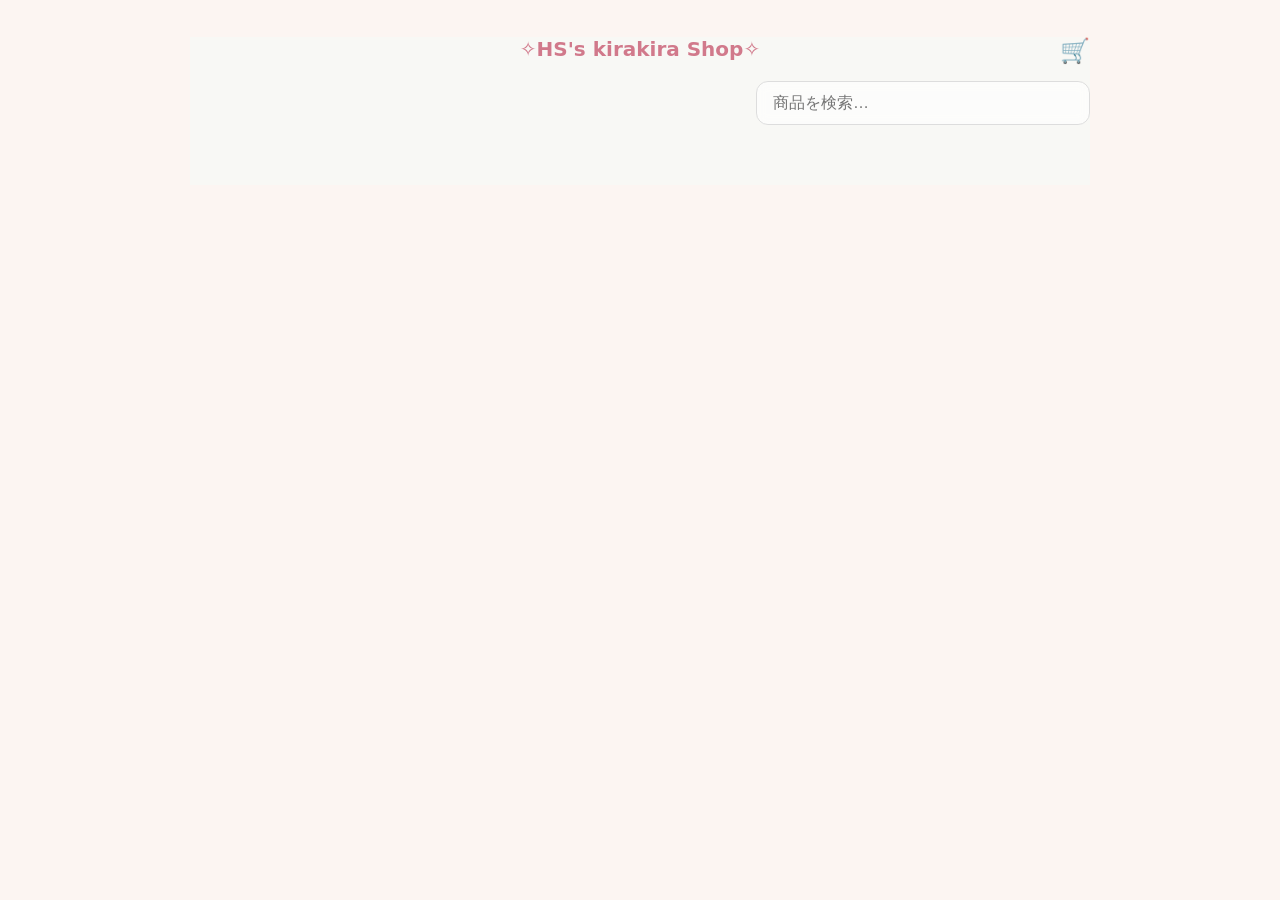
==== index.html @ c84be705 "Add files via upload" ====
<!DOCTYPE html>
<html lang="ja">

<head>
  <meta charset="UTF-8">
  <title>✧HS's kirakira Shop✧</title>

  <script src="js/products.js"></script>

  <style>
    body {
      font-family: system-ui, sans-serif;
      background: #fcf5f2;
      padding: 24px;
      max-width: 900px;
      margin: 0 auto;
    }

    /* ===== ヘッダー ===== */
    .top-header {
      position: sticky;
      top: 0;
      z-index: 999;
      background: rgba(247, 250, 249, 0.6);
      padding-bottom: 10px;
    }

    .logo {
      font-size: 20px;
      font-weight: bold;
      color: #444;
      text-decoration: none;
    }

    .logo a {
      color: #d1798b;
      text-decoration: none;
    }

    .header-row {
      position: relative;
    }

    .cart-icon {
      position: absolute;
      top: 0;
      right: 0;
      font-size: 24px;
      text-decoration: none;
      color: #444;
    }

    .badge {
      position: absolute;
      top: -6px;
      right: -10px;
      background: #d1798b;
      color: #fff;
      font-size: 12px;
      padding: 2px 6px;
      border-radius: 999px;
      display: none;
    }

    h1 {
      font-size: 24px;
      text-align: center;
      margin-bottom: 20px;
      color: #444;
    }

    /* ===== 検索バー ===== */
    .search-area {
      display: flex;
      justify-content: flex-end;
      margin-bottom: 20px;
    }

    .search-box {
      width: 100%;
      max-width: 300px;
      padding: 12px 16px;
      margin-bottom: 30px;
      font-size: 16px;
      border-radius: 12px;
      border: 1px solid #ddd;
      background: rgba(255, 255, 255, 0.6);
      backdrop-filter: blur(6px);
      outline: none;
      transition: box-shadow .2s;
    }

    .search-box:focus {
      box-shadow: 0 0 0 3px rgba(192, 90, 123, 0.3);
    }

    /* 検索結果の画像（スマホ） */
    .product-card.search-result img {
      width: 80%;
      margin: 0 auto 10px;
      display: block;
    }

    @media (min-width: 768px) {
      .product-card.search-result img {
        width: 60%;
      }
    }

    /* ===== 商品グリッド ===== */
    .product-list {
      display: grid;
      grid-template-columns: repeat(auto-fit, minmax(200px, 1fr));
      gap: 20px;
      max-width: 1000px;
      margin: 0 auto;
    }

    /* ===== カード ===== */
    .product-card {
      background: rgba(255, 255, 255, 0.5);
      backdrop-filter: blur(6px);
      border-radius: 12px;
      padding: 16px;
      box-shadow: 0 2px 8px rgba(0, 0, 0, 0.08);
      text-decoration: none;
      color: inherit;
      transition: transform .2s, box-shadow .2s;
    }

    .product-card:hover {
      transform: translateY(-4px);
      box-shadow: 0 4px 12px rgba(0, 0, 0, 0.12);
    }

    .product-card img {
      width: 100%;
      border-radius: 10px;
      margin-bottom: 10px;
    }

    .product-name {
      font-size: 16px;
      font-weight: bold;
      color: #d1798b;
      margin-bottom: 8px;
    }

    .price {
      font-size: 16px;
      font-weight: bold;
      color: #d1798b;
      margin-bottom: 8px;
    }

    /* ===== 在庫ラベル ===== */
    .stock-label {
      display: inline-block;
      padding: 3px 8px;
      font-size: 12px;
      border-radius: 6px;
    }

    .in-stock {
      background: #d1798b;
      color: #fff;
    }

    .sold-out {
      background: #eee;
      color: #777;
    }

    .product-card.soldout {
      opacity: 0.6;
      pointer-events: none;
    }
  </style>
</head>

<body>

  <!-- ===== ヘッダー ===== -->
  <header class="top-header">
    <div class="header-row">
      <a href="cart.html" class="cart-icon">
        🛒
        <span id="cart-count" class="badge">0</span>
      </a>
    </div>

    <h1 class="logo">
      <a href="index.html">✧HS's kirakira Shop✧</a>
    </h1>

    <div class="search-area">
      <input type="text" id="search" placeholder="商品を検索…" class="search-box">
    </div>
  </header>

  <!-- ===== 商品一覧（JSで生成） ===== -->
  <div id="product-list" class="product-list"></div>

  <script src="js/common.js"></script>
  <script>
    // 初期表示
    renderProducts();
  </script>

</body>

</html>
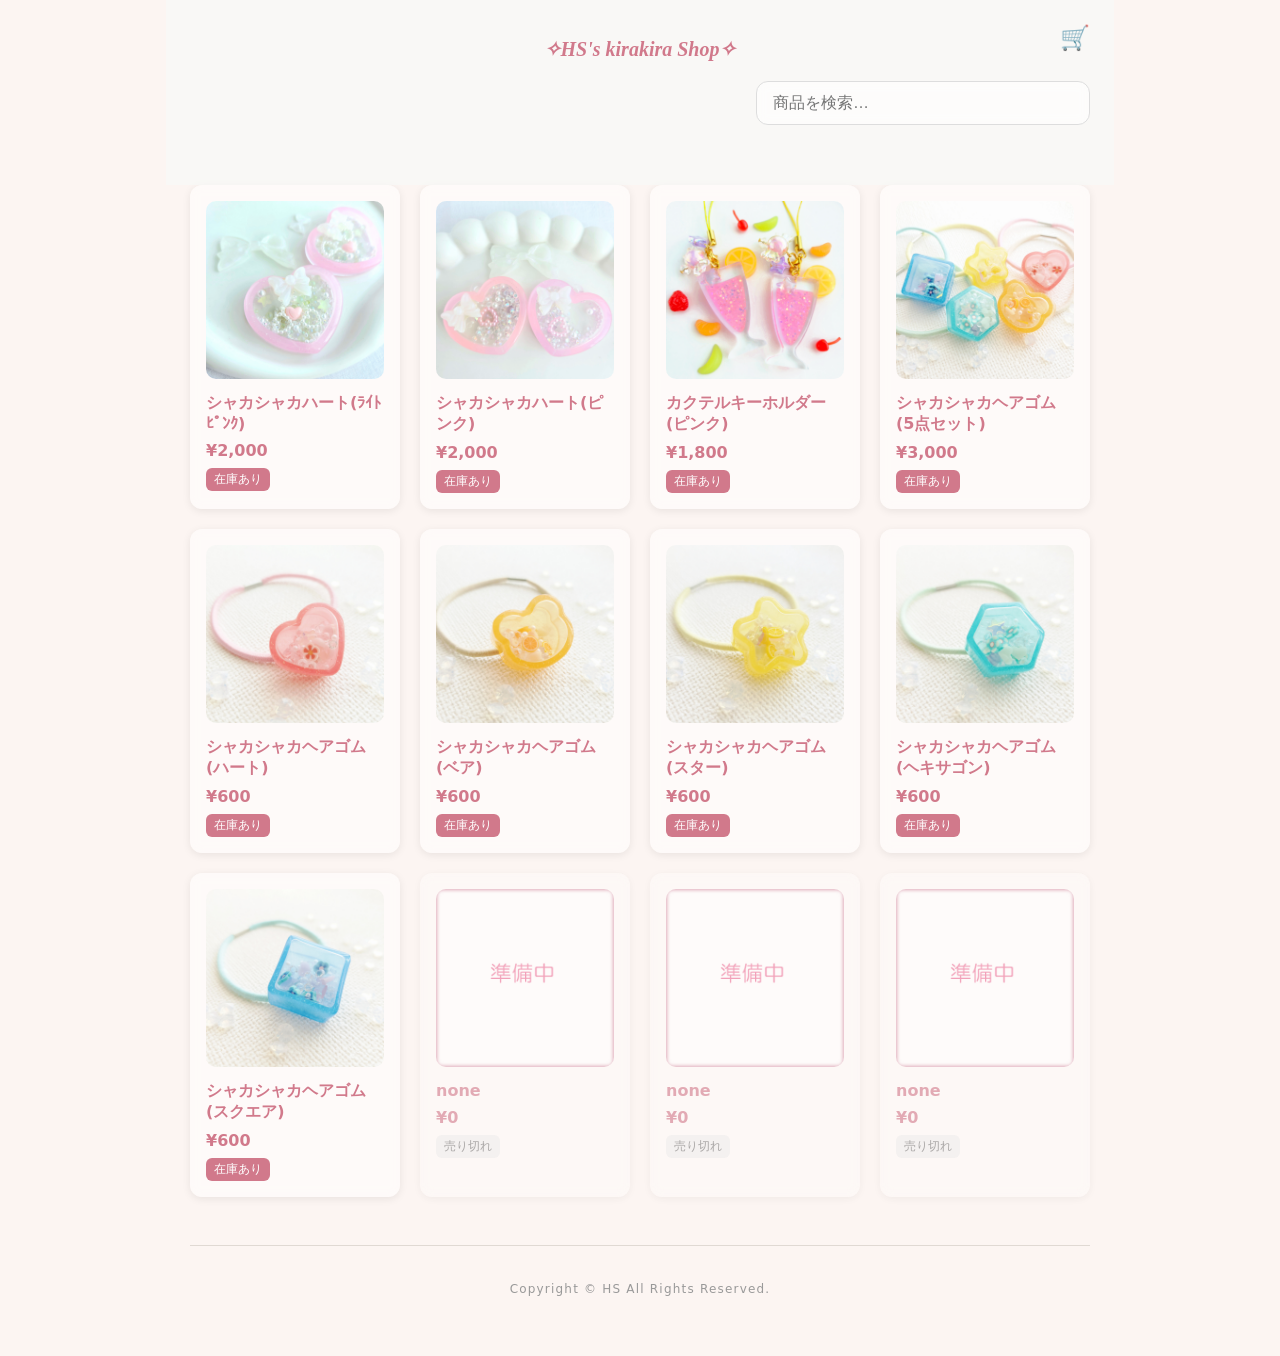
==== commit 17a40277: "Add files via upload" ====
--- a/index.html
+++ b/index.html
@@ -7,106 +7,9 @@
 
   <script src="js/products.js"></script>
 
+  <link rel="stylesheet" href="css/common.css">
+
   <style>
-    body {
-      font-family: system-ui, sans-serif;
-      background: #fcf5f2;
-      padding: 24px;
-      max-width: 900px;
-      margin: 0 auto;
-    }
-
-    /* ===== ヘッダー ===== */
-    .top-header {
-      position: sticky;
-      top: 0;
-      z-index: 999;
-      background: rgba(247, 250, 249, 0.6);
-      padding-bottom: 10px;
-    }
-
-    .logo {
-      font-size: 20px;
-      font-weight: bold;
-      color: #444;
-      text-decoration: none;
-    }
-
-    .logo a {
-      color: #d1798b;
-      text-decoration: none;
-    }
-
-    .header-row {
-      position: relative;
-    }
-
-    .cart-icon {
-      position: absolute;
-      top: 0;
-      right: 0;
-      font-size: 24px;
-      text-decoration: none;
-      color: #444;
-    }
-
-    .badge {
-      position: absolute;
-      top: -6px;
-      right: -10px;
-      background: #d1798b;
-      color: #fff;
-      font-size: 12px;
-      padding: 2px 6px;
-      border-radius: 999px;
-      display: none;
-    }
-
-    h1 {
-      font-size: 24px;
-      text-align: center;
-      margin-bottom: 20px;
-      color: #444;
-    }
-
-    /* ===== 検索バー ===== */
-    .search-area {
-      display: flex;
-      justify-content: flex-end;
-      margin-bottom: 20px;
-    }
-
-    .search-box {
-      width: 100%;
-      max-width: 300px;
-      padding: 12px 16px;
-      margin-bottom: 30px;
-      font-size: 16px;
-      border-radius: 12px;
-      border: 1px solid #ddd;
-      background: rgba(255, 255, 255, 0.6);
-      backdrop-filter: blur(6px);
-      outline: none;
-      transition: box-shadow .2s;
-    }
-
-    .search-box:focus {
-      box-shadow: 0 0 0 3px rgba(192, 90, 123, 0.3);
-    }
-
-    /* 検索結果の画像（スマホ） */
-    .product-card.search-result img {
-      width: 80%;
-      margin: 0 auto 10px;
-      display: block;
-    }
-
-    @media (min-width: 768px) {
-      .product-card.search-result img {
-        width: 60%;
-      }
-    }
-
     /* ===== 商品グリッド ===== */
     .product-list {
       display: grid;
@@ -181,32 +84,28 @@
 <body>
 
   <!-- ===== ヘッダー ===== -->
-  <header class="top-header">
-    <div class="header-row">
-      <a href="cart.html" class="cart-icon">
-        🛒
-        <span id="cart-count" class="badge">0</span>
-      </a>
-    </div>
+  <div id="header"></div>
 
-    <h1 class="logo">
-      <a href="index.html">✧HS's kirakira Shop✧</a>
-    </h1>
-
-    <div class="search-area">
-      <input type="text" id="search" placeholder="商品を検索…" class="search-box">
-    </div>
-  </header>
+  <script src="js/common.js"></script>
+  <script>
+    renderHeader();
+    renderProducts(); // ページによって変える
+  </script>
 
   <!-- ===== 商品一覧（JSで生成） ===== -->
   <div id="product-list" class="product-list"></div>
 
   <script src="js/common.js"></script>
   <script>
-    // 初期表示
     renderProducts();
+  </script>
+
+  <!-- ===== フッター ===== -->
+     <div id="shop-footer"></div>
+  <script>
+    renderFooter();
   </script>
 
 </body>
 
-</html>
+</html>
--- a/css/common.css
+++ b/css/common.css
@@ -0,0 +1,121 @@
+       /* ===== 全体 ===== */
+       body {
+         font-family: system-ui, sans-serif;
+         background: #fcf5f2;
+         padding: 24px;
+         max-width: 900px;
+         margin: 0 auto;
+       }
+
+       /* ===== ヘッダー ===== */
+       .top-header {
+         position: sticky;
+         top: 0;
+         z-index: 999;
+         background: rgba(247, 250, 249, 0.6);
+         padding-bottom: 10px;
+         margin: -24px -24px 0;
+         padding-left: 24px;
+         padding-right: 24px;
+         padding-top: 24px;
+       }
+
+       .logo {
+         font-family: 'Cormorant Garamond', serif;
+         font-style: italic;
+         font-size: 20px;
+         font-weight: bold;
+         color: #575757;
+         text-decoration: none;
+       }
+
+       .logo a {
+         color: #d1798b;
+         text-decoration: none;
+       }
+
+       .logo img {
+         height: 40px;
+         width: auto;
+       }
+
+       .header-row {
+         position: relative;
+       }
+
+       .cart-icon {
+         position: absolute;
+         top: 0;
+         right: 0;
+         font-size: 24px;
+         text-decoration: none;
+         color: #444;
+       }
+
+       .badge {
+         position: absolute;
+         top: -6px;
+         right: -10px;
+         background: #d1798b;
+         color: #fff;
+         font-size: 12px;
+         padding: 2px 6px;
+         border-radius: 999px;
+         display: none;
+       }
+
+       h1 {
+         font-size: 24px;
+         text-align: center;
+         margin-bottom: 20px;
+         color: #575757;
+       }
+
+       /* ===== 検索バー ===== */
+       .search-area {
+         display: flex;
+         justify-content: flex-end;
+         margin-bottom: 20px;
+       }
+
+       .search-box {
+         width: 100%;
+         max-width: 300px;
+         padding: 12px 16px;
+         margin-bottom: 30px;
+         font-size: 16px;
+         border-radius: 12px;
+         border: 1px solid #ddd;
+         background: rgba(255, 255, 255, 0.6);
+         backdrop-filter: blur(6px);
+         outline: none;
+         transition: box-shadow .2s;
+       }
+
+       .search-box:focus {
+         box-shadow: 0 0 0 3px rgba(192, 90, 123, 0.3);
+       }
+
+       /* 検索結果の画像（スマホ） */
+       .product-card.search-result img {
+         width: 80%;
+         margin: 0 auto 10px;
+         display: block;
+       }
+
+       @media (min-width: 768px) {
+         .product-card.search-result img {
+           width: 60%;
+         }
+       }
+
+       /* ===== フッター ===== */
+       .shop-footer {
+         text-align: center;
+         padding: 24px;
+         margin-top: 48px;
+         font-size: 12px;
+         color: #999;
+         border-top: 1px solid #e0d9d3;
+         letter-spacing: 0.1em;
+       }
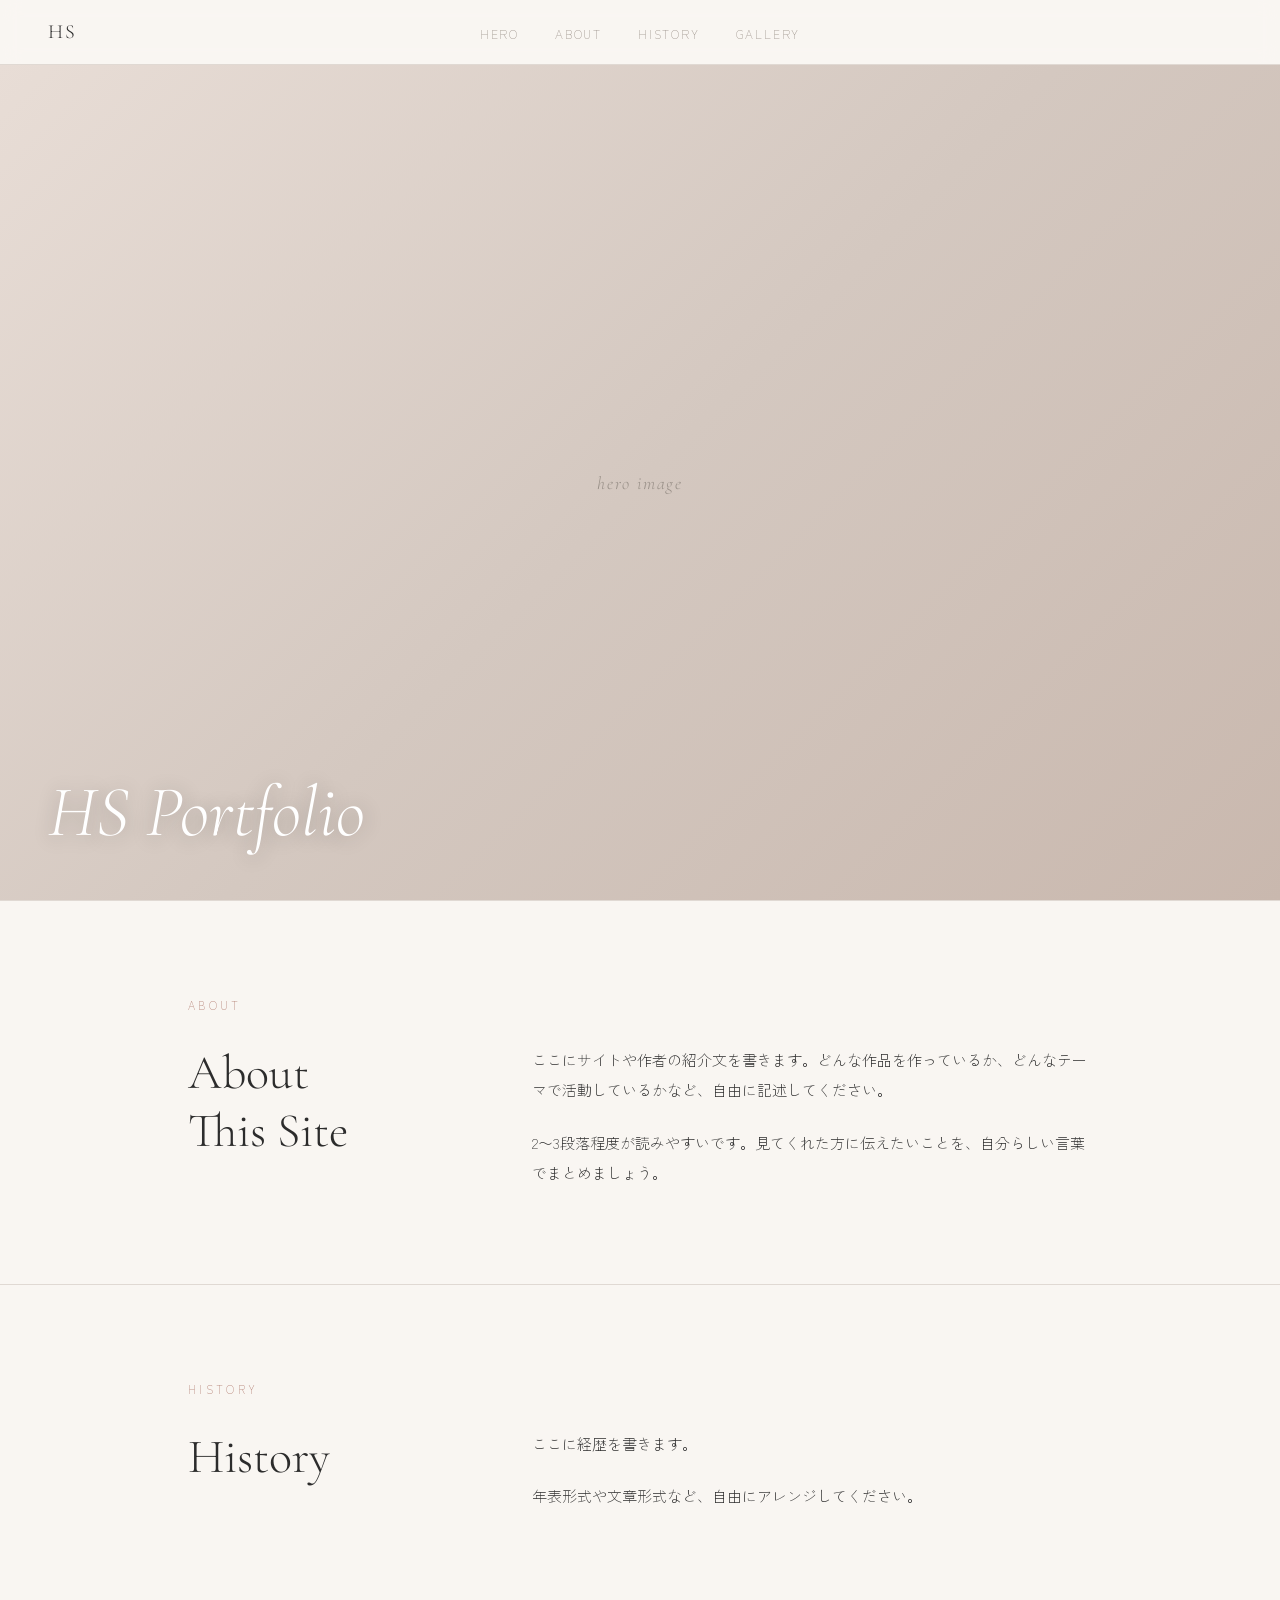
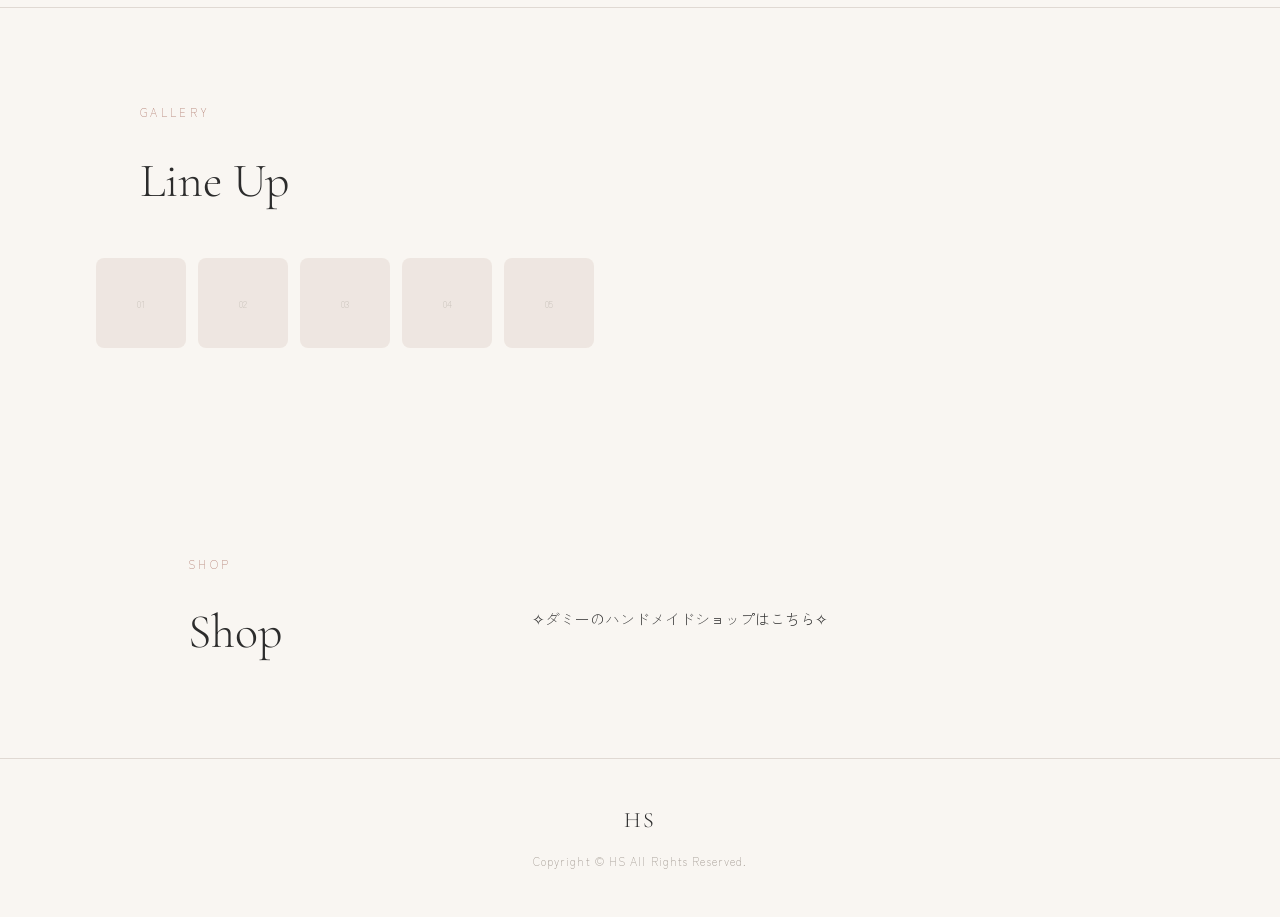
==== commit 64e394d7: "Add files via upload" ====
--- a/index.html
+++ b/index.html
@@ -3,109 +3,616 @@
 
 <head>
   <meta charset="UTF-8">
-  <title>✧HS's kirakira Shop✧</title>
-
-  <script src="js/products.js"></script>
-
-  <link rel="stylesheet" href="css/common.css">
+  <meta name="viewport" content="width=device-width, initial-scale=1.0">
+  <title>HS Portfolio</title>
+  <link
+    href="https://fonts.googleapis.com/css2?family=Cormorant+Garamond:ital,wght@0,300;0,400;1,300&family=Zen+Kaku+Gothic+New:wght@300;400&display=swap"
+    rel="stylesheet">
 
   <style>
-    /* ===== 商品グリッド ===== */
-    .product-list {
-      display: grid;
-      grid-template-columns: repeat(auto-fit, minmax(200px, 1fr));
-      gap: 20px;
+    :root {
+      --bg: #f9f6f2;
+      --text: #2c2c2c;
+      --accent: #b07a6e;
+      --muted: #9a9189;
+      --line: #e0d9d3;
+      --card-bg: #ffffff;
+    }
+
+    *,
+    *::before,
+    *::after {
+      box-sizing: border-box;
+      margin: 0;
+      padding: 0;
+    }
+
+    html {
+      scroll-behavior: smooth;
+    }
+
+    body {
+      font-family: 'Zen Kaku Gothic New', sans-serif;
+      background: var(--bg);
+      color: var(--text);
+      font-weight: 300;
+    }
+
+    a {
+      color: inherit;
+      text-decoration: none;
+    }
+
+    /* ===== ナビゲーション ===== */
+    .nav {
+      position: fixed;
+      top: 0;
+      left: 0;
+      right: 0;
+      z-index: 100;
+      display: flex;
+      justify-content: center;
+      gap: 80px;
+      align-items: center;
+      padding: 20px 48px;
+      background: rgba(249, 246, 242, 0.85);
+      backdrop-filter: blur(10px);
+      border-bottom: 1px solid var(--line);
+    }
+
+    .nav-logo {
+      font-family: 'Cormorant Garamond', serif;
+      font-size: 20px;
+      font-weight: 300;
+      letter-spacing: 0.1em;
+      color: var(--text);
+      position: absolute;
+      left: 48px;
+    }
+
+    .nav-links {
+      display: flex;
+      gap: 36px;
+      list-style: none;
+      align-items: center;
+    }
+
+    .nav-links a {
+      font-size: 12px;
+      letter-spacing: 0.15em;
+      text-transform: uppercase;
+      color: var(--muted);
+      transition: color .2s;
+    }
+
+    .nav-links a:hover {
+      color: var(--accent);
+    }
+
+    /* ===== ヒーロー ===== */
+    .hero {
+      margin-top: 65px;
+      /* navの高さ分 */
+      position: relative;
+      width: 100%;
+      height: calc(100vh - 65px);
+      overflow: hidden;
+    }
+
+    .hero img {
+      width: 100%;
+      height: 100%;
+      object-fit: cover;
+      display: block;
+    }
+
+    .hero-caption {
+      position: absolute;
+      bottom: 48px;
+      left: 48px;
+      color: #fff;
+    }
+
+    .hero-caption h1 {
+      font-family: 'Cormorant Garamond', serif;
+      font-size: clamp(36px, 6vw, 72px);
+      font-weight: 300;
+      font-style: italic;
+      line-height: 1.1;
+      text-shadow: 0 2px 20px rgba(0, 0, 0, 0.3);
+    }
+
+    .hero-caption p {
+      margin-top: 10px;
+      font-size: 13px;
+      letter-spacing: 0.2em;
+      text-transform: uppercase;
+      opacity: 0.85;
+    }
+
+    /* ヒーロー画像がない場合のプレースホルダー */
+    .hero-placeholder {
+      width: 100%;
+      height: 100%;
+      background: linear-gradient(135deg, #e8ddd6 0%, #d4c8c0 50%, #c9b8ae 100%);
+      display: flex;
+      align-items: center;
+      justify-content: center;
+    }
+
+    .hero-placeholder span {
+      font-family: 'Cormorant Garamond', serif;
+      font-size: 18px;
+      font-style: italic;
+      color: var(--muted);
+      letter-spacing: 0.1em;
+    }
+
+    /* ===== セクション共通 ===== */
+    .section {
+      padding: 96px 48px;
       max-width: 1000px;
       margin: 0 auto;
     }
 
-    /* ===== カード ===== */
-    .product-card {
-      background: rgba(255, 255, 255, 0.5);
-      backdrop-filter: blur(6px);
-      border-radius: 12px;
-      padding: 16px;
-      box-shadow: 0 2px 8px rgba(0, 0, 0, 0.08);
-      text-decoration: none;
-      color: inherit;
-      transition: transform .2s, box-shadow .2s;
-    }
-
-    .product-card:hover {
-      transform: translateY(-4px);
-      box-shadow: 0 4px 12px rgba(0, 0, 0, 0.12);
-    }
-
-    .product-card img {
+    .section-label {
+      font-size: 11px;
+      letter-spacing: 0.3em;
+      text-transform: uppercase;
+      color: var(--accent);
+      margin-bottom: 32px;
+    }
+
+    /* ===== ABOUT ===== */
+    #about {
+      border-top: 1px solid var(--line);
+    }
+
+    .about-inner {
+      display: grid;
+      grid-template-columns: 1fr 2fr;
+      gap: 64px;
+      align-items: start;
+    }
+
+    .about-heading {
+      font-family: 'Cormorant Garamond', serif;
+      font-size: clamp(32px, 4vw, 48px);
+      font-weight: 300;
+      line-height: 1.2;
+      color: var(--text);
+    }
+
+    .about-text {
+      font-size: 15px;
+      line-height: 2;
+      color: var(--text);
+    }
+
+    .about-text p+p {
+      margin-top: 1.5em;
+    }
+
+    /* ===== History ===== */
+    #history {
+      border-top: 1px solid var(--line);
+    }
+
+    /* ===== Gallery ===== */
+    #gallery {
+      border-top: 1px solid var(--line);
+      max-width: 100%;
+      padding: 96px 48px;
+    }
+
+    .gallery-header {
+      max-width: 1000px;
+      margin: 0 auto 48px;
+    }
+
+    .gallery-heading {
+      font-family: 'Cormorant Garamond', serif;
+      font-size: clamp(32px, 4vw, 48px);
+      font-weight: 300;
+    }
+
+    /* サムネイル横スクロール */
+    .thumb-scroll {
+      display: flex;
+      gap: 12px;
+      overflow-x: auto;
+      padding: 0 48px 16px;
+      scrollbar-width: none;
+      -ms-overflow-style: none;
+      max-width: 100%;
+    }
+
+    .thumb-scroll::-webkit-scrollbar {
+      display: none;
+    }
+
+    .thumb-item {
+      flex-shrink: 0;
+      width: 90px;
+      height: 90px;
+      border-radius: 8px;
+      overflow: hidden;
+      cursor: pointer;
+      opacity: 0.6;
+      transition: opacity .2s, transform .2s;
+      border: 2px solid transparent;
+    }
+
+    .thumb-item:hover,
+    .thumb-item.active {
+      opacity: 1;
+      border-color: var(--accent);
+    }
+
+    .thumb-item img {
       width: 100%;
-      border-radius: 10px;
-      margin-bottom: 10px;
-    }
-
-    .product-name {
-      font-size: 16px;
-      font-weight: bold;
-      color: #d1798b;
-      margin-bottom: 8px;
-    }
-
-    .price {
-      font-size: 16px;
-      font-weight: bold;
-      color: #d1798b;
-      margin-bottom: 8px;
-    }
-
-    /* ===== 在庫ラベル ===== */
-    .stock-label {
+      height: 100%;
+      object-fit: cover;
+    }
+
+    /* 作品詳細パネル */
+    .gallery-panel {
+      display: none;
+      max-width: 1000px;
+      margin: 40px auto 0;
+      grid-template-columns: 1fr 1fr;
+      gap: 48px;
+      align-items: start;
+      padding: 0 0 40px;
+      border-bottom: 1px solid var(--line);
+      animation: fadeIn .3s ease;
+    }
+
+    .gallery-panel.open {
+      display: grid;
+    }
+
+    @keyframes fadeIn {
+      from {
+        opacity: 0;
+        transform: translateY(10px);
+      }
+
+      to {
+        opacity: 1;
+        transform: translateY(0);
+      }
+    }
+
+    .gallery-panel img {
+      width: 100%;
+      border-radius: 8px;
+    }
+
+    .gallery-info {
+      padding-top: 8px;
+    }
+
+    .gallery-title-en {
+      font-family: 'Cormorant Garamond', serif;
+      font-size: 28px;
+      font-weight: 300;
+      line-height: 1.2;
+      margin-bottom: 6px;
+    }
+
+    .gallery-title-ja {
+      font-size: 13px;
+      color: var(--muted);
+      margin-bottom: 24px;
+    }
+
+    .gallery-desc {
+      font-size: 14px;
+      line-height: 2;
+      color: var(--text);
+    }
+
+    .gallery-close {
       display: inline-block;
-      padding: 3px 8px;
+      margin-top: 24px;
       font-size: 12px;
-      border-radius: 6px;
-    }
-
-    .in-stock {
-      background: #d1798b;
-      color: #fff;
-    }
-
-    .sold-out {
-      background: #eee;
-      color: #777;
-    }
-
-    .product-card.soldout {
-      opacity: 0.6;
-      pointer-events: none;
+      letter-spacing: 0.15em;
+      text-transform: uppercase;
+      color: var(--muted);
+      cursor: pointer;
+      border-bottom: 1px solid var(--line);
+      padding-bottom: 2px;
+      transition: color .2s;
+    }
+
+    .gallery-close:hover {
+      color: var(--accent);
+    }
+
+    /* ===== フッター ===== */
+    footer {
+      border-top: 1px solid var(--line);
+      padding: 48px;
+      display: flex;
+      flex-direction: column;
+      align-items: center;
+      gap: 20px;
+    }
+
+    .footer-logo {
+      font-family: 'Cormorant Garamond', serif;
+      font-size: 22px;
+      font-weight: 300;
+      letter-spacing: 0.1em;
+    }
+
+    .footer-copy {
+      font-size: 11px;
+      color: var(--muted);
+      letter-spacing: 0.1em;
+    }
+
+    /* ===== レスポンシブ ===== */
+    @media (max-width: 768px) {
+      .nav {
+        padding: 16px 20px;
+      }
+
+      .nav-links {
+        gap: 20px;
+      }
+
+      .section {
+        padding: 64px 20px;
+      }
+
+      .about-inner {
+        grid-template-columns: 1fr;
+        gap: 32px;
+      }
+
+      #gallery {
+        padding: 64px 0;
+      }
+
+      .gallery-header {
+        padding: 0 20px;
+      }
+
+      .thumb-scroll {
+        padding: 0 20px 16px;
+      }
+
+      .gallery-panel {
+        grid-template-columns: 1fr;
+        margin: 24px 20px 0;
+      }
+
+      .hero-caption {
+        left: 20px;
+        bottom: 32px;
+      }
+
+      footer {
+        padding: 40px 20px;
+      }
     }
   </style>
 </head>
 
 <body>
 
-  <!-- ===== ヘッダー ===== -->
-  <div id="header"></div>
-
-  <script src="js/common.js"></script>
+  <!-- ===== ナビゲーション ===== -->
+  <nav class="nav">
+    <a href="#" class="nav-logo">HS</a>
+
+    <ul class="nav-links">
+      <li><a href="#hero">Hero</a></li>
+      <li><a href="#about">About</a></li>
+      <li><a href="#history">History</a></li>
+      <li><a href="#gallery">Gallery</a></li>
+    </ul>
+  </nav>
+
+  <!-- ===== Hero ===== -->
+  <section class="hero" id="hero">
+    <!-- 画像がある場合: <img src="images/hero.jpg" alt="hero"> -->
+    <!-- 画像がない場合はプレースホルダーを表示 -->
+    <div class="hero-placeholder">
+      <span>hero image</span>
+    </div>
+
+    <div class="hero-caption">
+      <h1>HS Portfolio<br></h1>
+    </div>
+  </section>
+
+  <!-- ===== ABOUT ===== -->
+  <section id="about">
+    <div class="section">
+      <p class="section-label">About</p>
+      <div class="about-inner">
+        <h2 class="about-heading">About<br>This Site</h2>
+        <div class="about-text">
+          <p>ここにサイトや作者の紹介文を書きます。どんな作品を作っているか、どんなテーマで活動しているかなど、自由に記述してください。</p>
+          <p>2〜3段落程度が読みやすいです。見てくれた方に伝えたいことを、自分らしい言葉でまとめましょう。</p>
+        </div>
+      </div>
+    </div>
+  </section>
+
+  <!-- ===== HISTORY ===== -->
+  <section id="history">
+    <div class="section">
+      <p class="section-label">History</p>
+      <div class="about-inner">
+        <h2 class="about-heading">History</h2>
+        <div class="about-text">
+          <p>ここに経歴を書きます。</p>
+          <p>年表形式や文章形式など、自由にアレンジしてください。</p>
+        </div>
+      </div>
+    </div>
+  </section>
+
+  <!-- ===== GALLERY ===== -->
+  <section id="gallery">
+    <div class="gallery-header">
+      <p class="section-label">Gallery</p>
+      <h2 class="gallery-heading">Line Up</h2>
+    </div>
+
+    <!-- サムネイル横スクロール -->
+    <div class="thumb-scroll" id="thumb-scroll"></div>
+
+    <!-- 作品詳細パネル -->
+    <div class="gallery-panel" id="gallery-panel">
+      <img id="panel-img" src="" alt="">
+      <div class="gallery-info">
+        <div class="gallery-title-en" id="panel-title-en"></div>
+        <div class="gallery-title-ja" id="panel-title-ja"></div>
+        <p class="gallery-desc" id="panel-desc"></p>
+        <span class="gallery-close" onclick="closePanel()">Close ×</span>
+      </div>
+    </div>
+  </section>
+
+  <!-- ===== Dummy Shop ===== -->
+  <section id="Dummy Shop">
+    <div class="section">
+      <p class="section-label">Shop</p>
+      <div class="about-inner">
+        <h2 class="about-heading">Shop</h2>
+        <div class="about-text">
+          <p><a href="shop/index.html">✧ダミーのハンドメイドショップはこちら✧</a></p>
+        </div>
+      </div>
+    </div>
+  </section>
+
+  <!-- ===== フッター ===== -->
+  <footer>
+    <div class="footer-logo">HS</div>
+    <p class="footer-copy">Copyright © HS All Rights Reserved.</p>
+  </footer>
+
   <script>
-    renderHeader();
-    renderProducts(); // ページによって変える
+    // ===== 作品データ =====
+    // 作品を追加するときはここに追記するだけでOK
+    const gallery = [
+      {
+        id: 1,
+        titleEn: "gallery Title 01",
+        titleJa: "作品タイトル 01",
+        thumb: "",   // サムネイル画像パス例: "images/thum/thum_01.png"
+        image: "",   // 大きい画像パス例: "images/graphic/graphic_01.jpg"
+        desc: "作品の説明文をここに書きます。素材・制作背景・こだわりポイントなど、自由に記述してください。"
+      },
+      {
+        id: 2,
+        titleEn: "gallery Title 02",
+        titleJa: "作品タイトル 02",
+        thumb: "",
+        image: "",
+        desc: "作品の説明文をここに書きます。素材・制作背景・こだわりポイントなど、自由に記述してください。"
+      },
+      {
+        id: 3,
+        titleEn: "gallery Title 03",
+        titleJa: "作品タイトル 03",
+        thumb: "",
+        image: "",
+        desc: "作品の説明文をここに書きます。素材・制作背景・こだわりポイントなど、自由に記述してください。"
+      },
+      {
+        id: 4,
+        titleEn: "gallery Title 04",
+        titleJa: "作品タイトル 04",
+        thumb: "",
+        image: "",
+        desc: "作品の説明文をここに書きます。素材・制作背景・こだわりポイントなど、自由に記述してください。"
+      },
+      {
+        id: 5,
+        titleEn: "gallery Title 05",
+        titleJa: "作品タイトル 05",
+        thumb: "",
+        image: "",
+        desc: "作品の説明文をここに書きます。素材・制作背景・こだわりポイントなど、自由に記述してください。"
+      },
+    ];
+
+    // ===== サムネイル生成 =====
+    const thumbScroll = document.getElementById("thumb-scroll");
+
+    gallery.forEach(gallery => {
+      const div = document.createElement("div");
+      div.className = "thumb-item";
+      div.dataset.id = gallery.id;
+
+      // 画像がある場合はimgを、ない場合はプレースホルダーを表示
+      if (gallery.thumb) {
+        div.innerHTML = `<img src="${gallery.thumb}" alt="${gallery.titleEn}">`;
+      } else {
+        div.style.background = "#e8ddd6";
+        div.style.display = "flex";
+        div.style.alignItems = "center";
+        div.style.justifyContent = "center";
+        div.innerHTML = `<span style="font-size:10px;color:#9a9189;">${gallery.id.toString().padStart(2, "0")}</span>`;
+      }
+
+      div.addEventListener("click", () => openPanel(gallery.id));
+      thumbScroll.appendChild(div);
+    });
+
+    // ===== パネルを開く =====
+    function openPanel(id) {
+      const gallery = gallery.find(w => w.id === id);
+      if (!gallery) return;
+
+      // アクティブなサムネイルを更新
+      document.querySelectorAll(".thumb-item").forEach(el => {
+        el.classList.toggle("active", Number(el.dataset.id) === id);
+      });
+
+      // パネルの内容を更新
+      const panel = document.getElementById("gallery-panel");
+      const img = document.getElementById("panel-img");
+
+      if (gallery.image) {
+        img.src = gallery.image;
+        img.style.display = "block";
+      } else {
+        img.style.display = "none";
+        // 画像がない場合のプレースホルダーを挿入（初回のみ）
+        if (!document.getElementById("panel-placeholder")) {
+          const ph = document.createElement("div");
+          ph.id = "panel-placeholder";
+          ph.style.cssText = "background:#e8ddd6;border-radius:8px;aspect-ratio:4/3;display:flex;align-items:center;justify-content:center;color:#9a9189;font-size:14px;";
+          ph.textContent = "image";
+          img.parentNode.insertBefore(ph, img);
+        }
+        document.getElementById("panel-placeholder").style.display = "flex";
+      }
+
+      document.getElementById("panel-title-en").textContent = gallery.titleEn;
+      document.getElementById("panel-title-ja").textContent = gallery.titleJa;
+      document.getElementById("panel-desc").textContent = gallery.desc;
+
+      panel.classList.add("open");
+
+      // パネルへスクロール
+      panel.scrollIntoView({ behavior: "smooth", block: "nearest" });
+    }
+
+    // ===== パネルを閉じる =====
+    function closePanel() {
+      document.getElementById("gallery-panel").classList.remove("open");
+      document.querySelectorAll(".thumb-item").forEach(el => el.classList.remove("active"));
+    }
   </script>
 
-  <!-- ===== 商品一覧（JSで生成） ===== -->
-  <div id="product-list" class="product-list"></div>
-
-  <script src="js/common.js"></script>
-  <script>
-    renderProducts();
-  </script>
-
-  <!-- ===== フッター ===== -->
-     <div id="shop-footer"></div>
-  <script>
-    renderFooter();
-  </script>
-
 </body>
 
 </html>
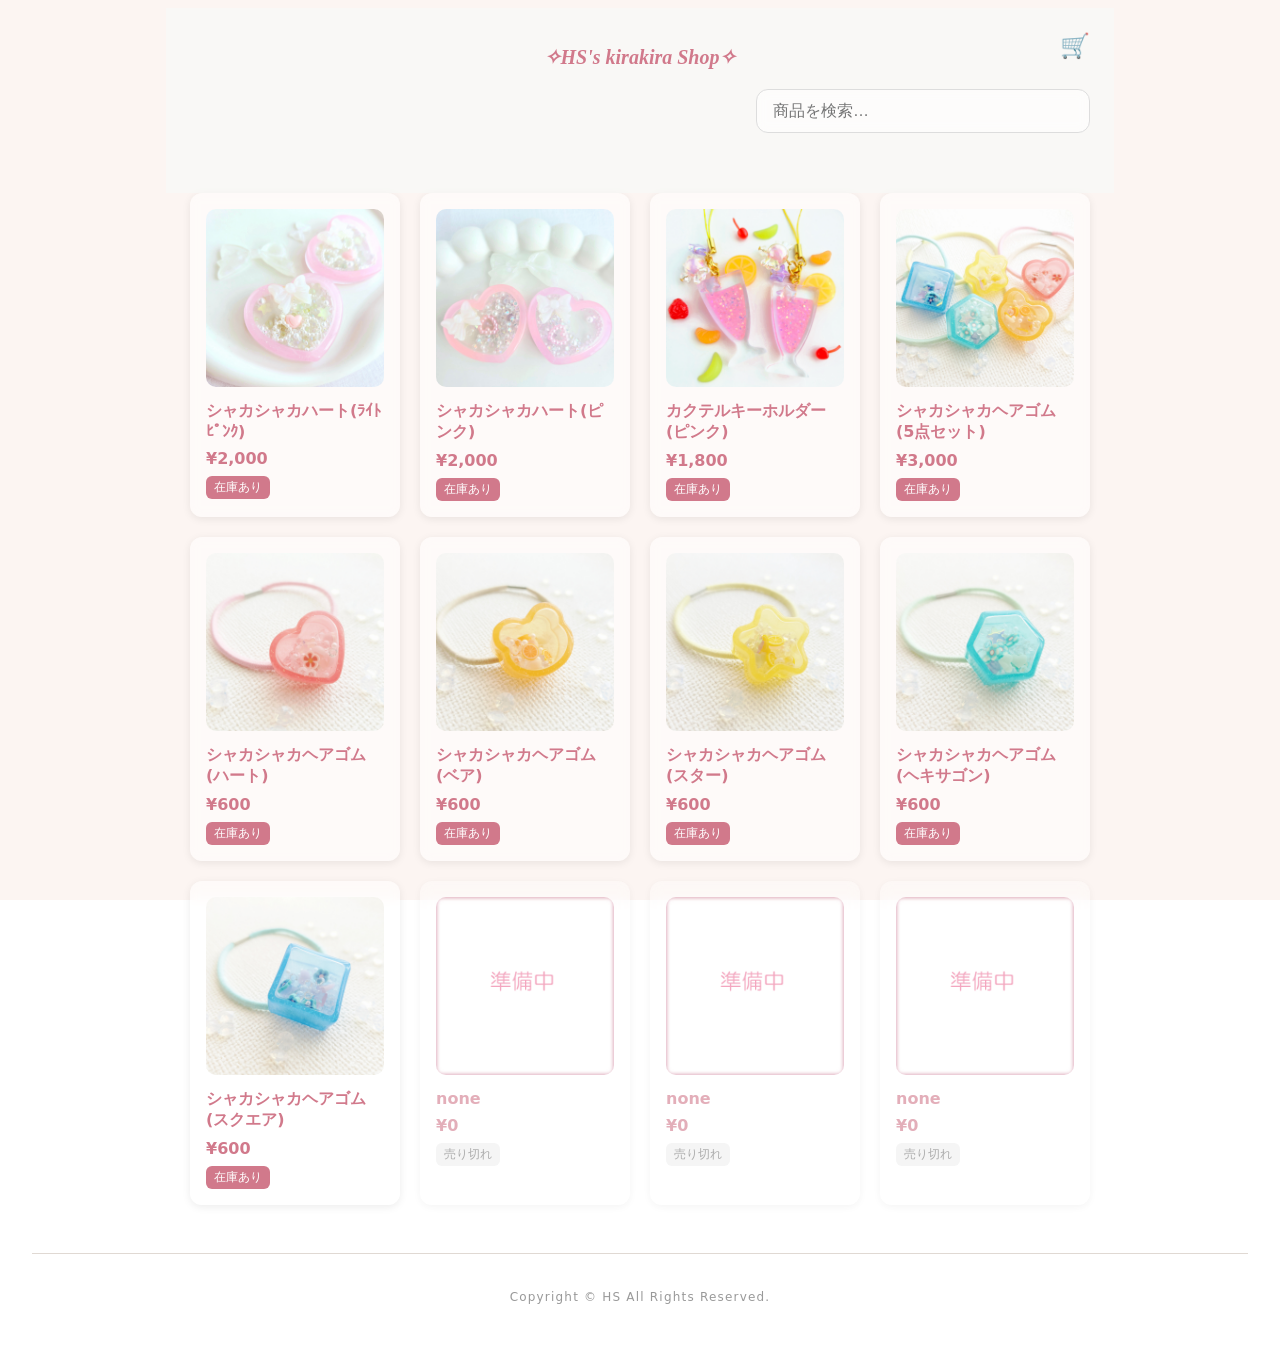
==== commit e4b3a406: "Add files via upload" ====
--- a/index.html
+++ b/index.html
@@ -3,615 +3,106 @@
 
 <head>
   <meta charset="UTF-8">
-  <meta name="viewport" content="width=device-width, initial-scale=1.0">
-  <title>HS Portfolio</title>
-  <link
-    href="https://fonts.googleapis.com/css2?family=Cormorant+Garamond:ital,wght@0,300;0,400;1,300&family=Zen+Kaku+Gothic+New:wght@300;400&display=swap"
-    rel="stylesheet">
+  <title>✧HS's kirakira Shop✧</title>
+
+  <script src="js/products.js"></script>
+
+  <link rel="stylesheet" href="css/common.css">
 
   <style>
-    :root {
-      --bg: #f9f6f2;
-      --text: #2c2c2c;
-      --accent: #b07a6e;
-      --muted: #9a9189;
-      --line: #e0d9d3;
-      --card-bg: #ffffff;
-    }
-
-    *,
-    *::before,
-    *::after {
-      box-sizing: border-box;
-      margin: 0;
-      padding: 0;
-    }
-
-    html {
-      scroll-behavior: smooth;
-    }
-
-    body {
-      font-family: 'Zen Kaku Gothic New', sans-serif;
-      background: var(--bg);
-      color: var(--text);
-      font-weight: 300;
-    }
-
-    a {
-      color: inherit;
-      text-decoration: none;
-    }
-
-    /* ===== ナビゲーション ===== */
-    .nav {
-      position: fixed;
-      top: 0;
-      left: 0;
-      right: 0;
-      z-index: 100;
-      display: flex;
-      justify-content: center;
-      gap: 80px;
-      align-items: center;
-      padding: 20px 48px;
-      background: rgba(249, 246, 242, 0.85);
-      backdrop-filter: blur(10px);
-      border-bottom: 1px solid var(--line);
-    }
-
-    .nav-logo {
-      font-family: 'Cormorant Garamond', serif;
-      font-size: 20px;
-      font-weight: 300;
-      letter-spacing: 0.1em;
-      color: var(--text);
-      position: absolute;
-      left: 48px;
-    }
-
-    .nav-links {
-      display: flex;
-      gap: 36px;
-      list-style: none;
-      align-items: center;
-    }
-
-    .nav-links a {
-      font-size: 12px;
-      letter-spacing: 0.15em;
-      text-transform: uppercase;
-      color: var(--muted);
-      transition: color .2s;
-    }
-
-    .nav-links a:hover {
-      color: var(--accent);
-    }
-
-    /* ===== ヒーロー ===== */
-    .hero {
-      margin-top: 65px;
-      /* navの高さ分 */
-      position: relative;
-      width: 100%;
-      height: calc(100vh - 65px);
-      overflow: hidden;
-    }
-
-    .hero img {
-      width: 100%;
-      height: 100%;
-      object-fit: cover;
-      display: block;
-    }
-
-    .hero-caption {
-      position: absolute;
-      bottom: 48px;
-      left: 48px;
-      color: #fff;
-    }
-
-    .hero-caption h1 {
-      font-family: 'Cormorant Garamond', serif;
-      font-size: clamp(36px, 6vw, 72px);
-      font-weight: 300;
-      font-style: italic;
-      line-height: 1.1;
-      text-shadow: 0 2px 20px rgba(0, 0, 0, 0.3);
-    }
-
-    .hero-caption p {
-      margin-top: 10px;
-      font-size: 13px;
-      letter-spacing: 0.2em;
-      text-transform: uppercase;
-      opacity: 0.85;
-    }
-
-    /* ヒーロー画像がない場合のプレースホルダー */
-    .hero-placeholder {
-      width: 100%;
-      height: 100%;
-      background: linear-gradient(135deg, #e8ddd6 0%, #d4c8c0 50%, #c9b8ae 100%);
-      display: flex;
-      align-items: center;
-      justify-content: center;
-    }
-
-    .hero-placeholder span {
-      font-family: 'Cormorant Garamond', serif;
-      font-size: 18px;
-      font-style: italic;
-      color: var(--muted);
-      letter-spacing: 0.1em;
-    }
-
-    /* ===== セクション共通 ===== */
-    .section {
-      padding: 96px 48px;
+    /* ===== 商品グリッド ===== */
+    .product-list {
+      display: grid;
+      grid-template-columns: repeat(auto-fit, minmax(200px, 1fr));
+      gap: 20px;
       max-width: 1000px;
       margin: 0 auto;
     }
 
-    .section-label {
-      font-size: 11px;
-      letter-spacing: 0.3em;
-      text-transform: uppercase;
-      color: var(--accent);
-      margin-bottom: 32px;
+    /* ===== カード ===== */
+    .product-card {
+      background: rgba(255, 255, 255, 0.5);
+      backdrop-filter: blur(6px);
+      border-radius: 12px;
+      padding: 16px;
+      box-shadow: 0 2px 8px rgba(0, 0, 0, 0.08);
+      text-decoration: none;
+      color: inherit;
+      transition: transform .2s, box-shadow .2s;
     }
 
-    /* ===== ABOUT ===== */
-    #about {
-      border-top: 1px solid var(--line);
+    .product-card:hover {
+      transform: translateY(-4px);
+      box-shadow: 0 4px 12px rgba(0, 0, 0, 0.12);
     }
 
-    .about-inner {
-      display: grid;
-      grid-template-columns: 1fr 2fr;
-      gap: 64px;
-      align-items: start;
+    .product-card img {
+      width: 100%;
+      border-radius: 10px;
+      margin-bottom: 10px;
     }
 
-    .about-heading {
-      font-family: 'Cormorant Garamond', serif;
-      font-size: clamp(32px, 4vw, 48px);
-      font-weight: 300;
-      line-height: 1.2;
-      color: var(--text);
+    .product-name {
+      font-size: 16px;
+      font-weight: bold;
+      color: #d1798b;
+      margin-bottom: 8px;
     }
 
-    .about-text {
-      font-size: 15px;
-      line-height: 2;
-      color: var(--text);
+    .price {
+      font-size: 16px;
+      font-weight: bold;
+      color: #d1798b;
+      margin-bottom: 8px;
     }
 
-    .about-text p+p {
-      margin-top: 1.5em;
+    /* ===== 在庫ラベル ===== */
+    .stock-label {
+      display: inline-block;
+      padding: 3px 8px;
+      font-size: 12px;
+      border-radius: 6px;
     }
 
-    /* ===== History ===== */
-    #history {
-      border-top: 1px solid var(--line);
+    .in-stock {
+      background: #d1798b;
+      color: #fff;
     }
 
-    /* ===== Gallery ===== */
-    #gallery {
-      border-top: 1px solid var(--line);
-      max-width: 100%;
-      padding: 96px 48px;
+    .sold-out {
+      background: #eee;
+      color: #777;
     }
 
-    .gallery-header {
-      max-width: 1000px;
-      margin: 0 auto 48px;
-    }
-
-    .gallery-heading {
-      font-family: 'Cormorant Garamond', serif;
-      font-size: clamp(32px, 4vw, 48px);
-      font-weight: 300;
-    }
-
-    /* サムネイル横スクロール */
-    .thumb-scroll {
-      display: flex;
-      gap: 12px;
-      overflow-x: auto;
-      padding: 0 48px 16px;
-      scrollbar-width: none;
-      -ms-overflow-style: none;
-      max-width: 100%;
-    }
-
-    .thumb-scroll::-webkit-scrollbar {
-      display: none;
-    }
-
-    .thumb-item {
-      flex-shrink: 0;
-      width: 90px;
-      height: 90px;
-      border-radius: 8px;
-      overflow: hidden;
-      cursor: pointer;
+    .product-card.soldout {
       opacity: 0.6;
-      transition: opacity .2s, transform .2s;
-      border: 2px solid transparent;
-    }
-
-    .thumb-item:hover,
-    .thumb-item.active {
-      opacity: 1;
-      border-color: var(--accent);
-    }
-
-    .thumb-item img {
-      width: 100%;
-      height: 100%;
-      object-fit: cover;
-    }
-
-    /* 作品詳細パネル */
-    .gallery-panel {
-      display: none;
-      max-width: 1000px;
-      margin: 40px auto 0;
-      grid-template-columns: 1fr 1fr;
-      gap: 48px;
-      align-items: start;
-      padding: 0 0 40px;
-      border-bottom: 1px solid var(--line);
-      animation: fadeIn .3s ease;
-    }
-
-    .gallery-panel.open {
-      display: grid;
-    }
-
-    @keyframes fadeIn {
-      from {
-        opacity: 0;
-        transform: translateY(10px);
-      }
-
-      to {
-        opacity: 1;
-        transform: translateY(0);
-      }
-    }
-
-    .gallery-panel img {
-      width: 100%;
-      border-radius: 8px;
-    }
-
-    .gallery-info {
-      padding-top: 8px;
-    }
-
-    .gallery-title-en {
-      font-family: 'Cormorant Garamond', serif;
-      font-size: 28px;
-      font-weight: 300;
-      line-height: 1.2;
-      margin-bottom: 6px;
-    }
-
-    .gallery-title-ja {
-      font-size: 13px;
-      color: var(--muted);
-      margin-bottom: 24px;
-    }
-
-    .gallery-desc {
-      font-size: 14px;
-      line-height: 2;
-      color: var(--text);
-    }
-
-    .gallery-close {
-      display: inline-block;
-      margin-top: 24px;
-      font-size: 12px;
-      letter-spacing: 0.15em;
-      text-transform: uppercase;
-      color: var(--muted);
-      cursor: pointer;
-      border-bottom: 1px solid var(--line);
-      padding-bottom: 2px;
-      transition: color .2s;
-    }
-
-    .gallery-close:hover {
-      color: var(--accent);
-    }
-
-    /* ===== フッター ===== */
-    footer {
-      border-top: 1px solid var(--line);
-      padding: 48px;
-      display: flex;
-      flex-direction: column;
-      align-items: center;
-      gap: 20px;
-    }
-
-    .footer-logo {
-      font-family: 'Cormorant Garamond', serif;
-      font-size: 22px;
-      font-weight: 300;
-      letter-spacing: 0.1em;
-    }
-
-    .footer-copy {
-      font-size: 11px;
-      color: var(--muted);
-      letter-spacing: 0.1em;
-    }
-
-    /* ===== レスポンシブ ===== */
-    @media (max-width: 768px) {
-      .nav {
-        padding: 16px 20px;
-      }
-
-      .nav-links {
-        gap: 20px;
-      }
-
-      .section {
-        padding: 64px 20px;
-      }
-
-      .about-inner {
-        grid-template-columns: 1fr;
-        gap: 32px;
-      }
-
-      #gallery {
-        padding: 64px 0;
-      }
-
-      .gallery-header {
-        padding: 0 20px;
-      }
-
-      .thumb-scroll {
-        padding: 0 20px 16px;
-      }
-
-      .gallery-panel {
-        grid-template-columns: 1fr;
-        margin: 24px 20px 0;
-      }
-
-      .hero-caption {
-        left: 20px;
-        bottom: 32px;
-      }
-
-      footer {
-        padding: 40px 20px;
-      }
+      pointer-events: none;
     }
   </style>
 </head>
 
 <body>
 
-  <!-- ===== ナビゲーション ===== -->
-  <nav class="nav">
-    <a href="#" class="nav-logo">HS</a>
+  <!-- ===== ヘッダー ===== -->
+  <div id="header"></div>
 
-    <ul class="nav-links">
-      <li><a href="#hero">Hero</a></li>
-      <li><a href="#about">About</a></li>
-      <li><a href="#history">History</a></li>
-      <li><a href="#gallery">Gallery</a></li>
-    </ul>
-  </nav>
+  <!-- ===== ヘッダー以下 ===== -->
+  <div class="container">
 
-  <!-- ===== Hero ===== -->
-  <section class="hero" id="hero">
-    <!-- 画像がある場合: <img src="images/hero.jpg" alt="hero"> -->
-    <!-- 画像がない場合はプレースホルダーを表示 -->
-    <div class="hero-placeholder">
-      <span>hero image</span>
-    </div>
+    <!-- ===== 商品一覧（JSで生成） ===== -->
+    <div id="product-list" class="product-list"></div>
 
-    <div class="hero-caption">
-      <h1>HS Portfolio<br></h1>
-    </div>
-  </section>
+    <!-- ===== フッター ===== -->
+    <div id="shop-footer"></div>
 
-  <!-- ===== ABOUT ===== -->
-  <section id="about">
-    <div class="section">
-      <p class="section-label">About</p>
-      <div class="about-inner">
-        <h2 class="about-heading">About<br>This Site</h2>
-        <div class="about-text">
-          <p>ここにサイトや作者の紹介文を書きます。どんな作品を作っているか、どんなテーマで活動しているかなど、自由に記述してください。</p>
-          <p>2〜3段落程度が読みやすいです。見てくれた方に伝えたいことを、自分らしい言葉でまとめましょう。</p>
-        </div>
-      </div>
-    </div>
-  </section>
+    <script src="js/common.js"></script>
+    <script>
+      renderHeader();
+      renderProducts();
+      renderFooter();
+    </script>
 
-  <!-- ===== HISTORY ===== -->
-  <section id="history">
-    <div class="section">
-      <p class="section-label">History</p>
-      <div class="about-inner">
-        <h2 class="about-heading">History</h2>
-        <div class="about-text">
-          <p>ここに経歴を書きます。</p>
-          <p>年表形式や文章形式など、自由にアレンジしてください。</p>
-        </div>
-      </div>
-    </div>
-  </section>
-
-  <!-- ===== GALLERY ===== -->
-  <section id="gallery">
-    <div class="gallery-header">
-      <p class="section-label">Gallery</p>
-      <h2 class="gallery-heading">Line Up</h2>
-    </div>
-
-    <!-- サムネイル横スクロール -->
-    <div class="thumb-scroll" id="thumb-scroll"></div>
-
-    <!-- 作品詳細パネル -->
-    <div class="gallery-panel" id="gallery-panel">
-      <img id="panel-img" src="" alt="">
-      <div class="gallery-info">
-        <div class="gallery-title-en" id="panel-title-en"></div>
-        <div class="gallery-title-ja" id="panel-title-ja"></div>
-        <p class="gallery-desc" id="panel-desc"></p>
-        <span class="gallery-close" onclick="closePanel()">Close ×</span>
-      </div>
-    </div>
-  </section>
-
-  <!-- ===== Dummy Shop ===== -->
-  <section id="Dummy Shop">
-    <div class="section">
-      <p class="section-label">Shop</p>
-      <div class="about-inner">
-        <h2 class="about-heading">Shop</h2>
-        <div class="about-text">
-          <p><a href="shop/index.html">✧ダミーのハンドメイドショップはこちら✧</a></p>
-        </div>
-      </div>
-    </div>
-  </section>
-
-  <!-- ===== フッター ===== -->
-  <footer>
-    <div class="footer-logo">HS</div>
-    <p class="footer-copy">Copyright © HS All Rights Reserved.</p>
-  </footer>
-
-  <script>
-    // ===== 作品データ =====
-    // 作品を追加するときはここに追記するだけでOK
-    const gallery = [
-      {
-        id: 1,
-        titleEn: "gallery Title 01",
-        titleJa: "作品タイトル 01",
-        thumb: "",   // サムネイル画像パス例: "images/thum/thum_01.png"
-        image: "",   // 大きい画像パス例: "images/graphic/graphic_01.jpg"
-        desc: "作品の説明文をここに書きます。素材・制作背景・こだわりポイントなど、自由に記述してください。"
-      },
-      {
-        id: 2,
-        titleEn: "gallery Title 02",
-        titleJa: "作品タイトル 02",
-        thumb: "",
-        image: "",
-        desc: "作品の説明文をここに書きます。素材・制作背景・こだわりポイントなど、自由に記述してください。"
-      },
-      {
-        id: 3,
-        titleEn: "gallery Title 03",
-        titleJa: "作品タイトル 03",
-        thumb: "",
-        image: "",
-        desc: "作品の説明文をここに書きます。素材・制作背景・こだわりポイントなど、自由に記述してください。"
-      },
-      {
-        id: 4,
-        titleEn: "gallery Title 04",
-        titleJa: "作品タイトル 04",
-        thumb: "",
-        image: "",
-        desc: "作品の説明文をここに書きます。素材・制作背景・こだわりポイントなど、自由に記述してください。"
-      },
-      {
-        id: 5,
-        titleEn: "gallery Title 05",
-        titleJa: "作品タイトル 05",
-        thumb: "",
-        image: "",
-        desc: "作品の説明文をここに書きます。素材・制作背景・こだわりポイントなど、自由に記述してください。"
-      },
-    ];
-
-    // ===== サムネイル生成 =====
-    const thumbScroll = document.getElementById("thumb-scroll");
-
-    gallery.forEach(gallery => {
-      const div = document.createElement("div");
-      div.className = "thumb-item";
-      div.dataset.id = gallery.id;
-
-      // 画像がある場合はimgを、ない場合はプレースホルダーを表示
-      if (gallery.thumb) {
-        div.innerHTML = `<img src="${gallery.thumb}" alt="${gallery.titleEn}">`;
-      } else {
-        div.style.background = "#e8ddd6";
-        div.style.display = "flex";
-        div.style.alignItems = "center";
-        div.style.justifyContent = "center";
-        div.innerHTML = `<span style="font-size:10px;color:#9a9189;">${gallery.id.toString().padStart(2, "0")}</span>`;
-      }
-
-      div.addEventListener("click", () => openPanel(gallery.id));
-      thumbScroll.appendChild(div);
-    });
-
-    // ===== パネルを開く =====
-    function openPanel(id) {
-      const gallery = gallery.find(w => w.id === id);
-      if (!gallery) return;
-
-      // アクティブなサムネイルを更新
-      document.querySelectorAll(".thumb-item").forEach(el => {
-        el.classList.toggle("active", Number(el.dataset.id) === id);
-      });
-
-      // パネルの内容を更新
-      const panel = document.getElementById("gallery-panel");
-      const img = document.getElementById("panel-img");
-
-      if (gallery.image) {
-        img.src = gallery.image;
-        img.style.display = "block";
-      } else {
-        img.style.display = "none";
-        // 画像がない場合のプレースホルダーを挿入（初回のみ）
-        if (!document.getElementById("panel-placeholder")) {
-          const ph = document.createElement("div");
-          ph.id = "panel-placeholder";
-          ph.style.cssText = "background:#e8ddd6;border-radius:8px;aspect-ratio:4/3;display:flex;align-items:center;justify-content:center;color:#9a9189;font-size:14px;";
-          ph.textContent = "image";
-          img.parentNode.insertBefore(ph, img);
-        }
-        document.getElementById("panel-placeholder").style.display = "flex";
-      }
-
-      document.getElementById("panel-title-en").textContent = gallery.titleEn;
-      document.getElementById("panel-title-ja").textContent = gallery.titleJa;
-      document.getElementById("panel-desc").textContent = gallery.desc;
-
-      panel.classList.add("open");
-
-      // パネルへスクロール
-      panel.scrollIntoView({ behavior: "smooth", block: "nearest" });
-    }
-
-    // ===== パネルを閉じる =====
-    function closePanel() {
-      document.getElementById("gallery-panel").classList.remove("open");
-      document.querySelectorAll(".thumb-item").forEach(el => el.classList.remove("active"));
-    }
-  </script>
+  </div>
 
 </body>
 
--- a/css/common.css
+++ b/css/common.css
@@ -0,0 +1,184 @@
+       /* ===== 全体 ===== */
+       body {
+         font-family: system-ui, sans-serif;
+         /* background: #fcf5f2; */
+         background-image: url("../images/hiECbackground.png");
+         background-size: cover;
+         background-attachment: fixed;
+         background-position: center;
+         background-repeat: no-repeat;
+         padding: 24px;
+       }
+
+       /* ===== ヘッダー ===== */
+       .top-header {
+         position: sticky;
+         top: 0;
+         z-index: 999;
+         background: rgba(247, 250, 249, 0.6);
+         padding: 24px 24px 10px;
+         margin-top: -24px;
+         max-width: 900px;
+         margin-left: auto;
+         margin-right: auto;
+       }
+
+       .logo {
+         font-family: 'Cormorant Garamond', serif;
+         font-style: italic;
+         font-size: 20px;
+         font-weight: bold;
+         color: #575757;
+         text-decoration: none;
+       }
+
+       .logo a {
+         color: #d1798b;
+         text-decoration: none;
+       }
+
+       .logo img {
+         height: 40px;
+         width: auto;
+       }
+
+       .header-row {
+         position: relative;
+       }
+
+       .cart-icon {
+         position: absolute;
+         top: 0;
+         right: 0;
+         font-size: 24px;
+         text-decoration: none;
+         color: #444;
+       }
+
+       .badge {
+         position: absolute;
+         top: -6px;
+         right: -10px;
+         background: #d1798b;
+         color: #fff;
+         font-size: 12px;
+         padding: 2px 6px;
+         border-radius: 999px;
+         display: none;
+       }
+
+       h1 {
+         font-size: 24px;
+         text-align: center;
+         margin-bottom: 20px;
+         color: #575757;
+       }
+
+       /* ===== 検索バー ===== */
+       .search-area {
+         display: flex;
+         justify-content: flex-end;
+         margin-bottom: 20px;
+       }
+
+       .search-box {
+         width: 100%;
+         max-width: 300px;
+         padding: 12px 16px;
+         margin-bottom: 30px;
+         font-size: 16px;
+         border-radius: 12px;
+         border: 1px solid #ddd;
+         background: rgba(255, 255, 255, 0.6);
+         backdrop-filter: blur(6px);
+         outline: none;
+         transition: box-shadow .2s;
+       }
+
+       .search-box:focus {
+         box-shadow: 0 0 0 3px rgba(192, 90, 123, 0.3);
+       }
+
+       /* 検索結果の画像（スマホ） */
+       .product-card.search-result img {
+         width: 80%;
+         margin: 0 auto 10px;
+         display: block;
+       }
+
+       @media (min-width: 768px) {
+         .product-card.search-result img {
+           width: 60%;
+         }
+       }
+
+       /* ===== ヘッダー以下 ===== */
+       .container {
+         max-width: 900px;
+         margin: 0 auto;
+       }
+
+       /* ===== おすすめ商品 ===== */
+       .recommend-title {
+         font-size: 20px;
+         margin: 30px 0 10px;
+         color: #575757;
+         text-align: center;
+         border-top: 1px solid #ddd;
+         padding-top: 30px;
+       }
+
+       .product-list {
+         display: grid;
+         grid-template-columns: repeat(auto-fit, minmax(200px, 1fr));
+         gap: 20px;
+         max-width: 1000px;
+         margin: 0 auto;
+       }
+
+       .product-card {
+         background: rgba(255, 255, 255, 0.5);
+         backdrop-filter: blur(6px);
+         border-radius: 12px;
+         padding: 16px;
+         box-shadow: 0 2px 8px rgba(0, 0, 0, 0.08);
+         text-decoration: none;
+         color: inherit;
+         transition: transform .2s, box-shadow .2s;
+       }
+
+       .product-card:hover {
+         transform: translateY(-4px);
+         box-shadow: 0 4px 12px rgba(0, 0, 0, 0.12);
+       }
+
+       .product-card img {
+         width: 100%;
+         border-radius: 10px;
+         margin-bottom: 10px;
+       }
+
+       .product-card .product-name {
+         font-size: 16px;
+         font-weight: bold;
+         color: #d1798b;
+         margin-bottom: 8px;
+       }
+
+       .product-card .price {
+         font-size: 16px;
+         font-weight: bold;
+         color: #d1798b;
+         margin-bottom: 8px;
+       }
+
+       /* ===== フッター ===== */
+       .shop-footer {
+         text-align: center;
+         padding: 24px;
+         margin-top: 48px;
+         font-size: 12px;
+         color: #999;
+         border-top: 1px solid #e0d9d3;
+         letter-spacing: 0.1em;
+       }
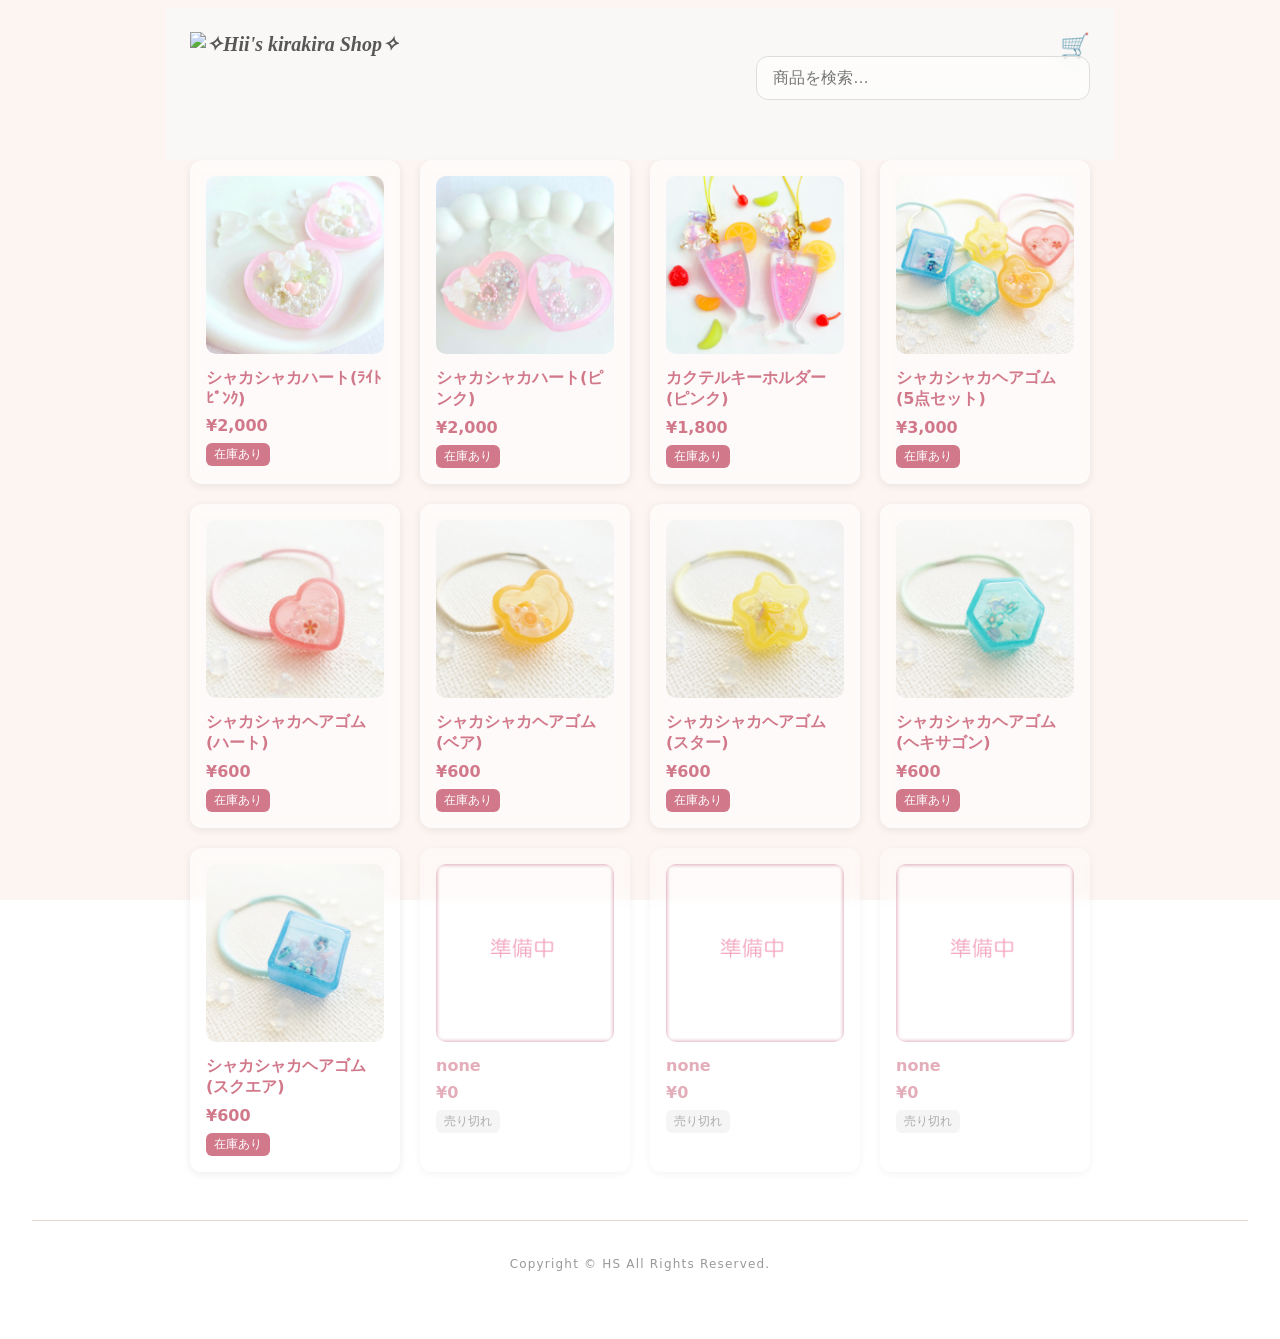
==== commit 1874a670: "Add files via upload" ====
--- a/index.html
+++ b/index.html
@@ -3,7 +3,7 @@
 
 <head>
   <meta charset="UTF-8">
-  <title>✧HS's kirakira Shop✧</title>
+  <title>✧Hii's kirakira Shop✧</title>
 
   <script src="js/products.js"></script>
 
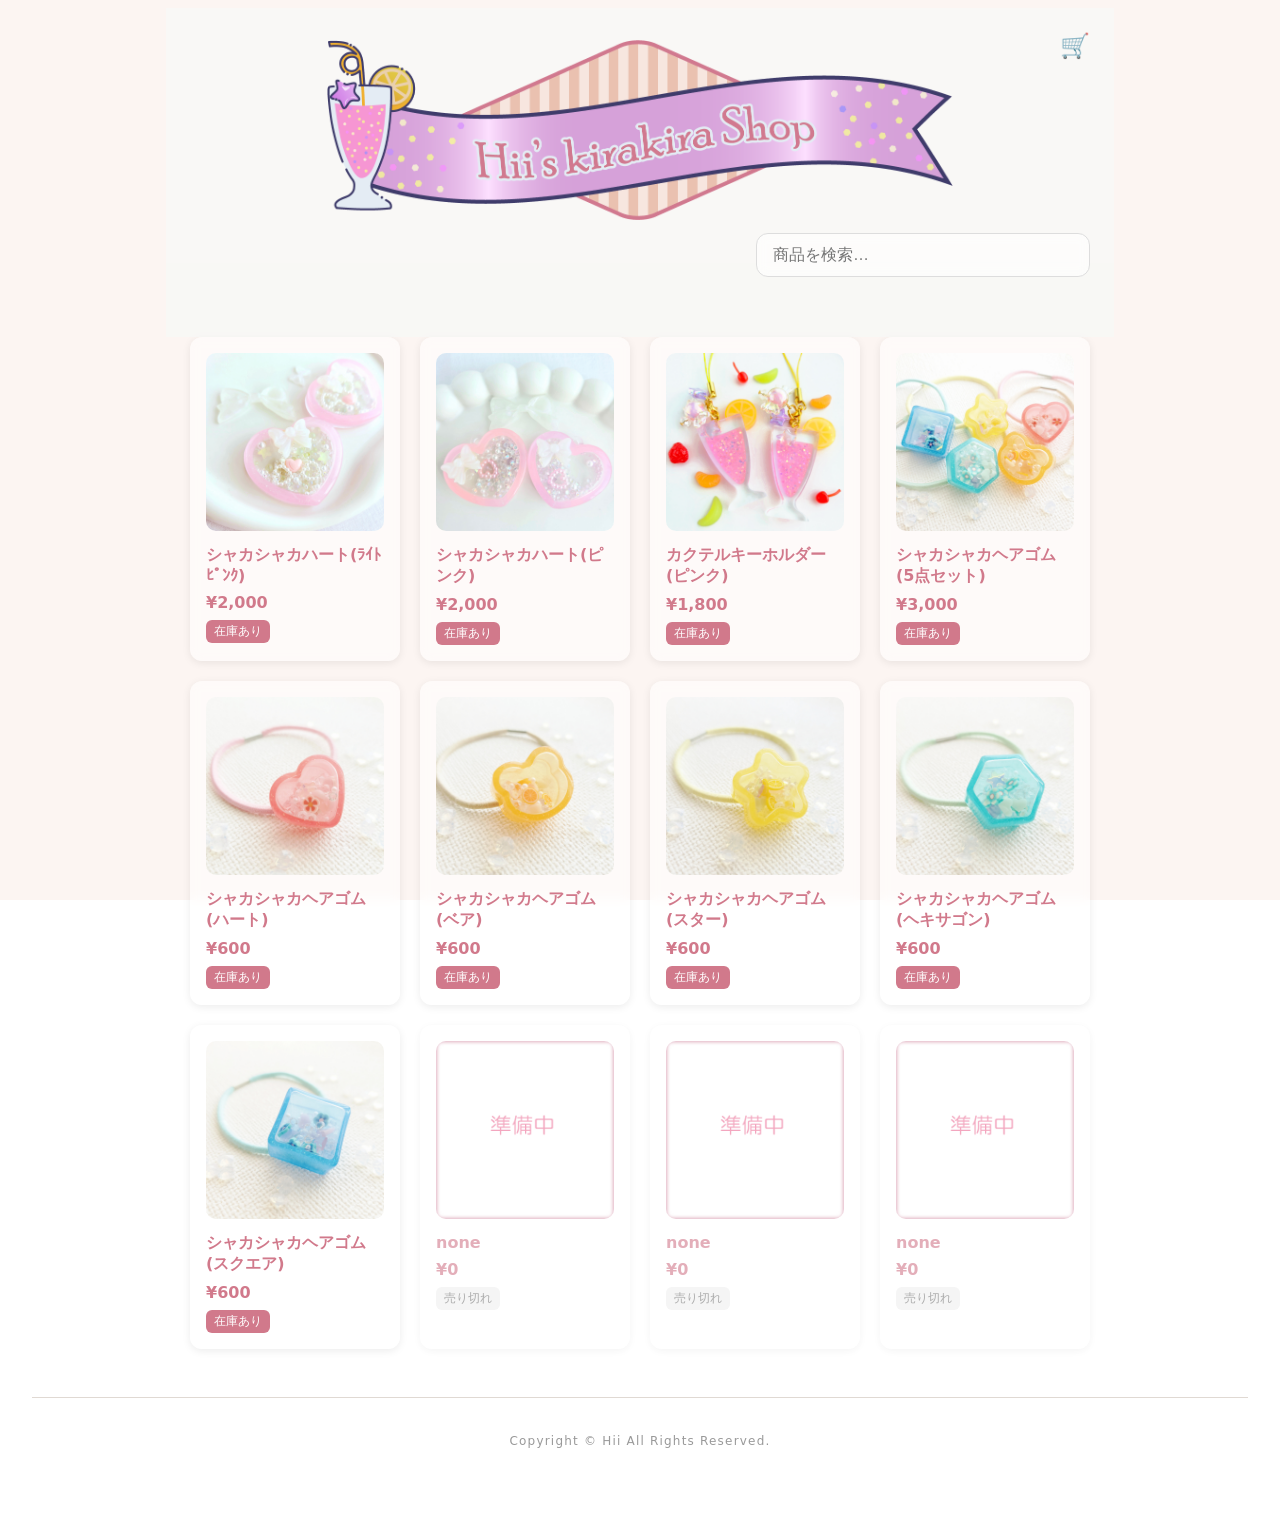
==== commit db0980ad: "Add files via upload" ====
--- a/index.html
+++ b/index.html
@@ -1,6 +1,47 @@
 <!DOCTYPE html>
 <html lang="ja">
-
+<!--                               ＼ﾐﾂｶｯﾁｬｯﾀ!／                                                                                                                                                                                                                                                                                                                                                                                                                                                                                                                                                                                                                                                                                                                                                                                                                                             
+          @@%@@                                                        @@%@@    
+        %@@@@@**@                                                  -%#@@@@@@#   
+       @@@@@@@@@@%#@                                             @%@@@@@@@@@@:  
+       @@@@@@@@@@@@@@#                                         @@@@@@@%%@@@@%:  
+       @@@@@@%##@@@@@@@%+                                    @@@@@%%%%#%@@@@#   
+       .@@@@@@%%###@@@@%@#                                 #@@@@@@#*###%@@@@%   
+        @@@@@@@%*##**#@@#@@@                              @@%@%%#**+**%@@%@@-   
+        .@@@@@@%#*=##***@#@@*@                          :@@@%*+=--:=#%@@@@@%    
+         @@@@@@%%#====**+@%@@@+                        @@@@%-..::.:+#%@%%@@%    
+          %@@@#%%#**-::=+#@@@@@*@                     %@@@%@     :+#%@%@@@@     
+          .@@@@%+###=::.:=+@@@@@@*                   %@@@%%+    -=*%++%@@%.     
+           %@@@@%+=+*++--:=+@@@@@@#@               @%@@@@%%     .=+=+*@@@@      
+            @@@@@#+-#*===::-*%@@@@@@@             @@@@@@@%-     .+#.+%@@%       
+             @@@@@%-=@%#=-::@@@@@@@@@@           @@@@@@@@@     =*% *@@@%        
+              @%@@@%%:@%%%=:+@@@@@@@@@%         @@@@@@@@%*.  -=#=+#@@@@         
+                %@@@%%%+@%%*=@@@@@@@@@#@       .%@@@@@@@@#--=*:+#@@@%@          
+                 @%@@@%@@+@%%@@@@@@@@@@@@@@#%@@@@@@@@@@@@%-=.-@@@@@%            
+                    %@@@@@#@%@@@@=*@@@@@@@@@@@@@@@@%=@@@@@*.%@@@%@              
+                      @@@@@#@@@=%%%%#%##@@@@@@@+#-++--:-@@*%@@@#.               
+                       @%@@@@@%%@@@%%*=-=#@@#++*@@%+@@%:=@@@@@*@                
+                        @@@@@%@@@@@%*###%*#%%@%#%@@%@@@%@%@@@#%                 
+                         =@@@.+-@@@#@@@@@@@@@@@%##@@@@-%@@@@#+                  
+                           %:@@=@@@@@@@@%##%@@@@%%%@@@@.+=#*                    
+                            =#@ @@@@@@@#*==*#@@@@@%%@@@@@.=+                    
+                          @@@:.#@@@@%@%@@@@@@%%@@@@%%@%@@-%-                    
+                         %@@@@%%%%@@@@@@@@@@@@@@@@@%*@*#@@@#--                  
+                   @=-+@%@%%@@@*%@@@@@@%%%##@@@@@@@@%+@@#=+@%=#                 
+               #-=*##%+@@@@@@%%@@@@@@@@@@@@@@@@@@@@@@%=%@%%+*%=@                
+            .%=%%%%@@#@@@@@@@@*%@@@@#@@@@@@@@@@@@@@@%@%#%@%%+#%-#               
+          ===@%@@@@@@%@@@@@@+%@@@@@@#@@@@@@@@%@@@@@@@@#@*%@#**%#*               
+         %*%@@@@@@#%@+@@@@@*@@@@@@@@@*%@@@@@+@@@@@@@@@@*@%%@+#%%:               
+       @=#@@@@@@@%@@@=@@@@@@@@@@@@%##@@@%%@ @@@@@@@@@@@#*@@%##%@-               
+      =+%@@@@@@%%@@@@@@@@@@%@@@@@@@@#=== *@@@@@@@@@@@@@*=@@%*#@@+.              
+     %**@@@@@@@@@@@@@@*@@@@%@@@@@@@@%#+=.%#%@@@@@@@@@@*@-@@%%@@=#-%             
+     =*@@@@@@@@@@@@@@@@@@@@%@@@@@@@@%+= -@.=#@@@@@@%*#%%@@@@@@=@*+-.            
+    @*%@@@@@@#@@@@@@@@@@@%@@@*%@@@@@@*@@@%@@%%%%%#%@%%=@@@@*-#%%*+*+            
+   :+@@@@@@@#%@@%@@@@@@@@@@@@%@@%%@@@%%%@@%%%%@@@%##@@@@*=#@@%%#*##=*           
+   @#@@@@@@%#%@@@@@@@@@@@@@@@@@@@@@@@@@@@@@@@@@%@@@@@@@@@@@@%%%##%#+*-          
+  :+@@@@%@@@#%@@@@@@@@@@@@@@@@@@@@@@@@@@@@@@@@@@@@@@@@@@@@@@@@%#%#@*=#          
+  @*@@@%@@@%#@@@@@@@@@@@@@@@@@@@@@@@@@@@@@@@@@@@@@@@@@@@@@@@@%@#%%@#-@          
+  -->
 <head>
   <meta charset="UTF-8">
   <title>✧Hii's kirakira Shop✧</title>
--- a/css/common.css
+++ b/css/common.css
@@ -30,6 +30,10 @@
          font-weight: bold;
          color: #575757;
          text-decoration: none;
+         display: block;
+         /* ↑ ブロック要素にして中央揃えを効かせる */
+         text-align: center;
+         margin: 8px 0;
        }
 
        .logo a {
@@ -38,7 +42,7 @@
        }
 
        .logo img {
-         height: 40px;
+         height: 180px;
          width: auto;
        }
 
@@ -118,6 +122,13 @@
          margin: 0 auto;
        }
 
+       .back-to-top {
+         display: inline-block;
+         margin-top: 20px;
+         color: #575757;
+         text-decoration: none;
+       }
+
        /* ===== おすすめ商品 ===== */
        .recommend-title {
          font-size: 20px;
@@ -181,4 +192,35 @@
          color: #999;
          border-top: 1px solid #e0d9d3;
          letter-spacing: 0.1em;
+       }
+
+       /* ===== スマホ表示 ===== */
+       @media (max-width: 768px) {
+         body {
+           padding: 16px;
+         }
+
+         .top-header {
+           padding: 16px 16px 10px;
+           margin-top: -16px;
+         }
+
+         h1 {
+           font-size: 18px;
+         }
+
+         .search-box {
+           max-width: 100%;
+           font-size: 14px;
+         }
+
+         .product-list {
+           grid-template-columns: repeat(2, 1fr);
+           gap: 12px;
+         }
+
+         .product-card .product-name,
+         .product-card .price {
+           font-size: 14px;
+         }
        }
